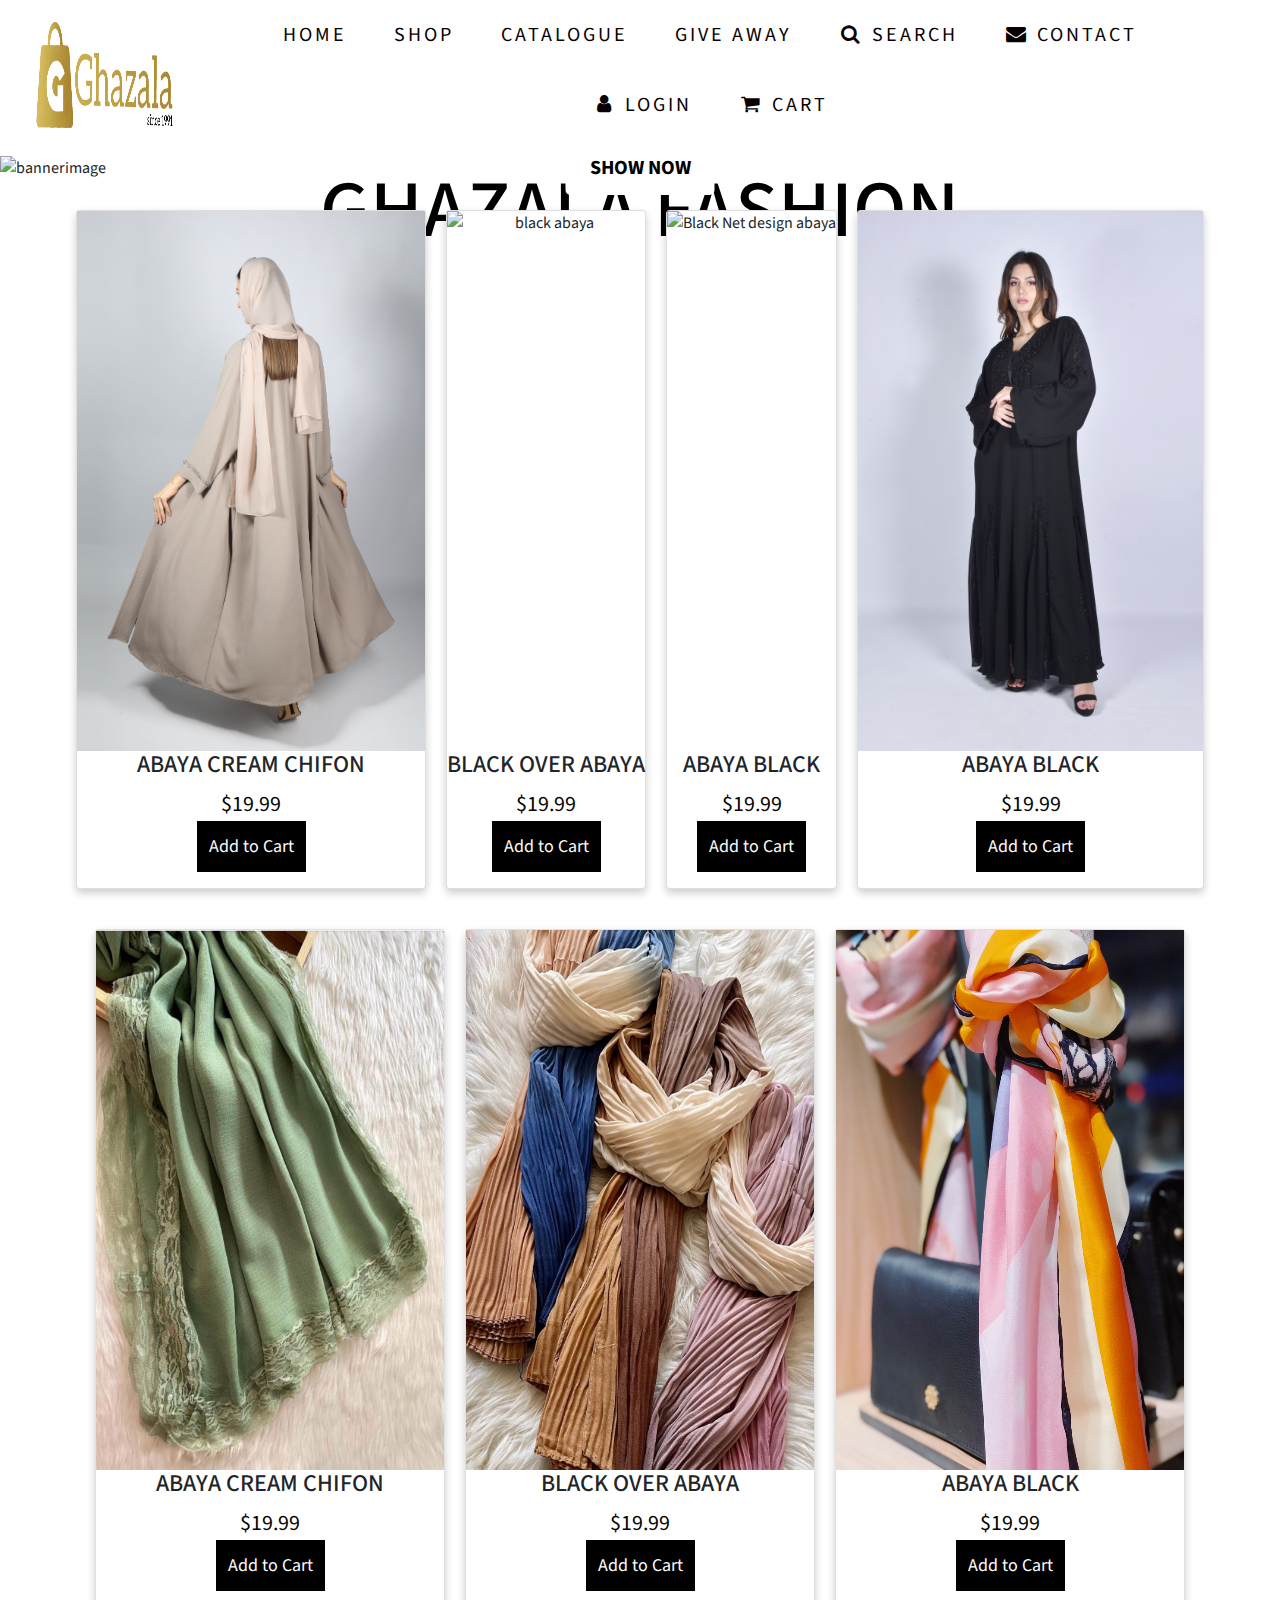
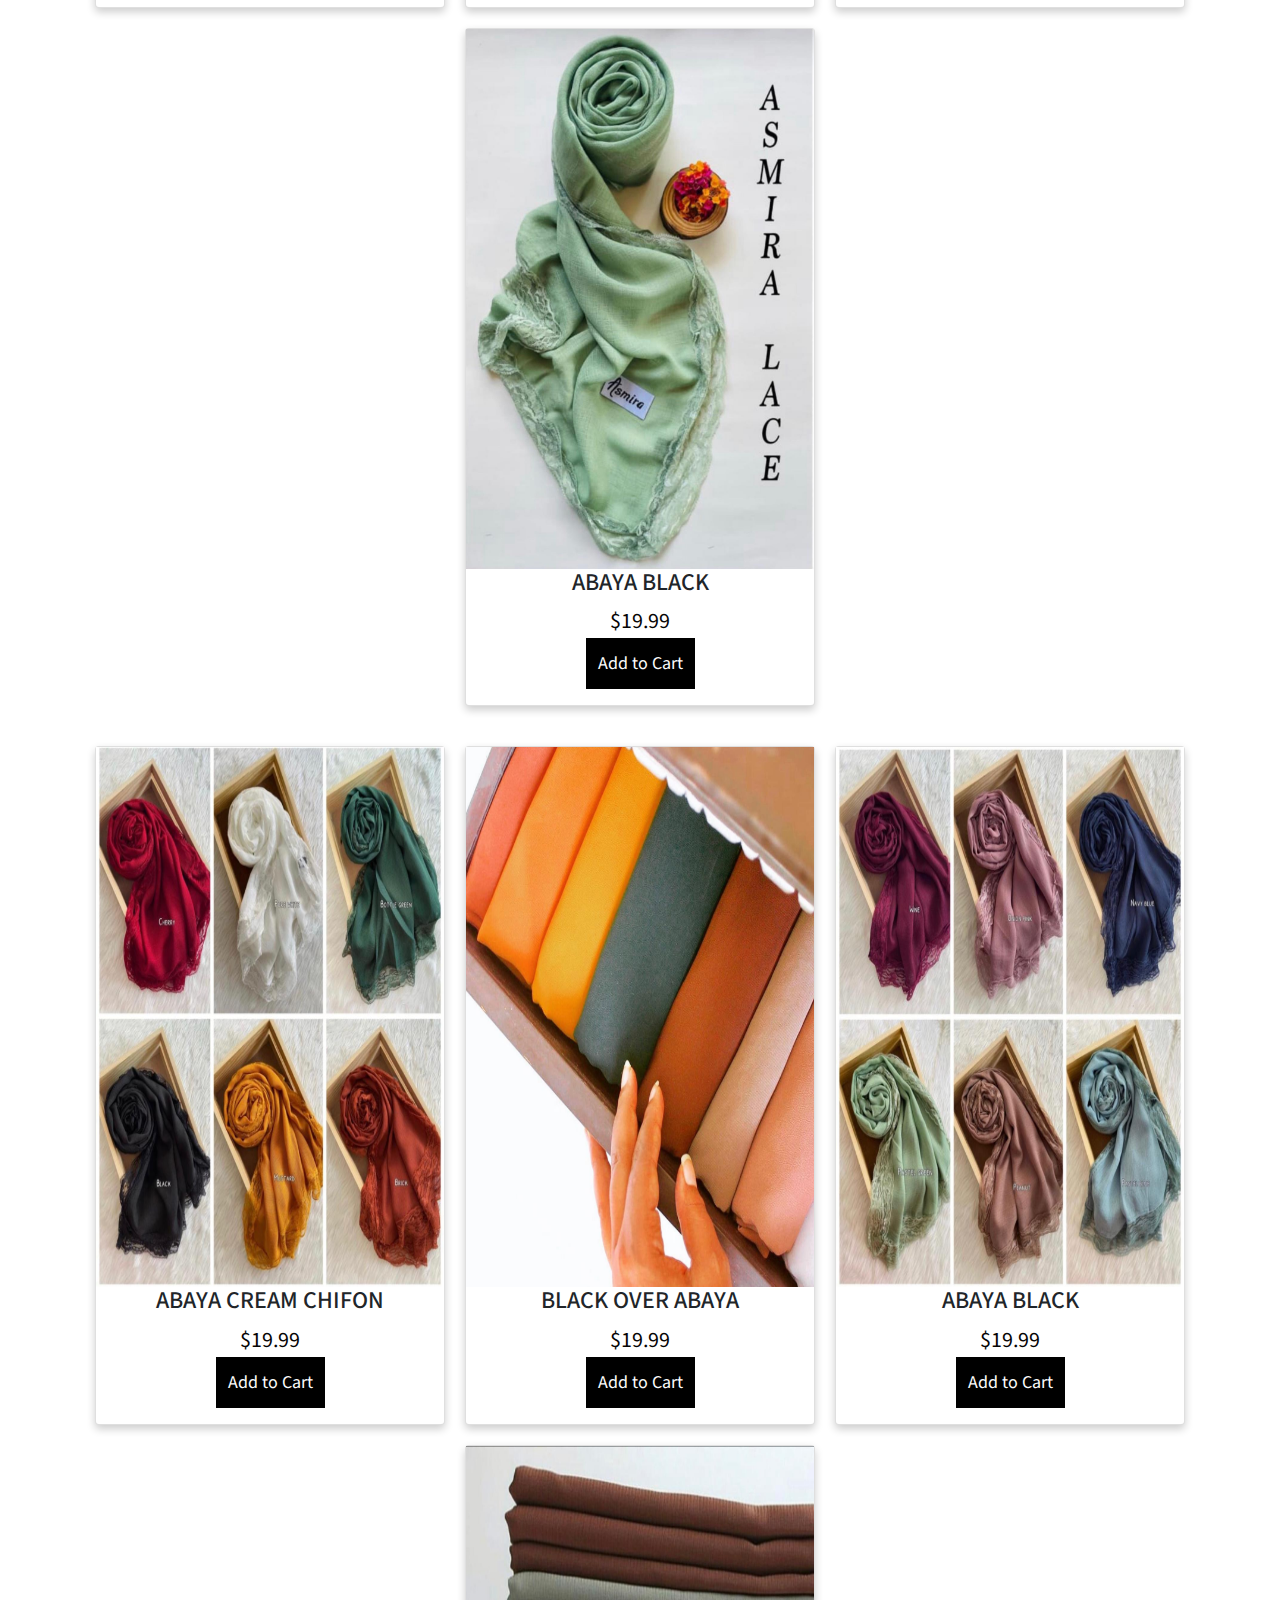
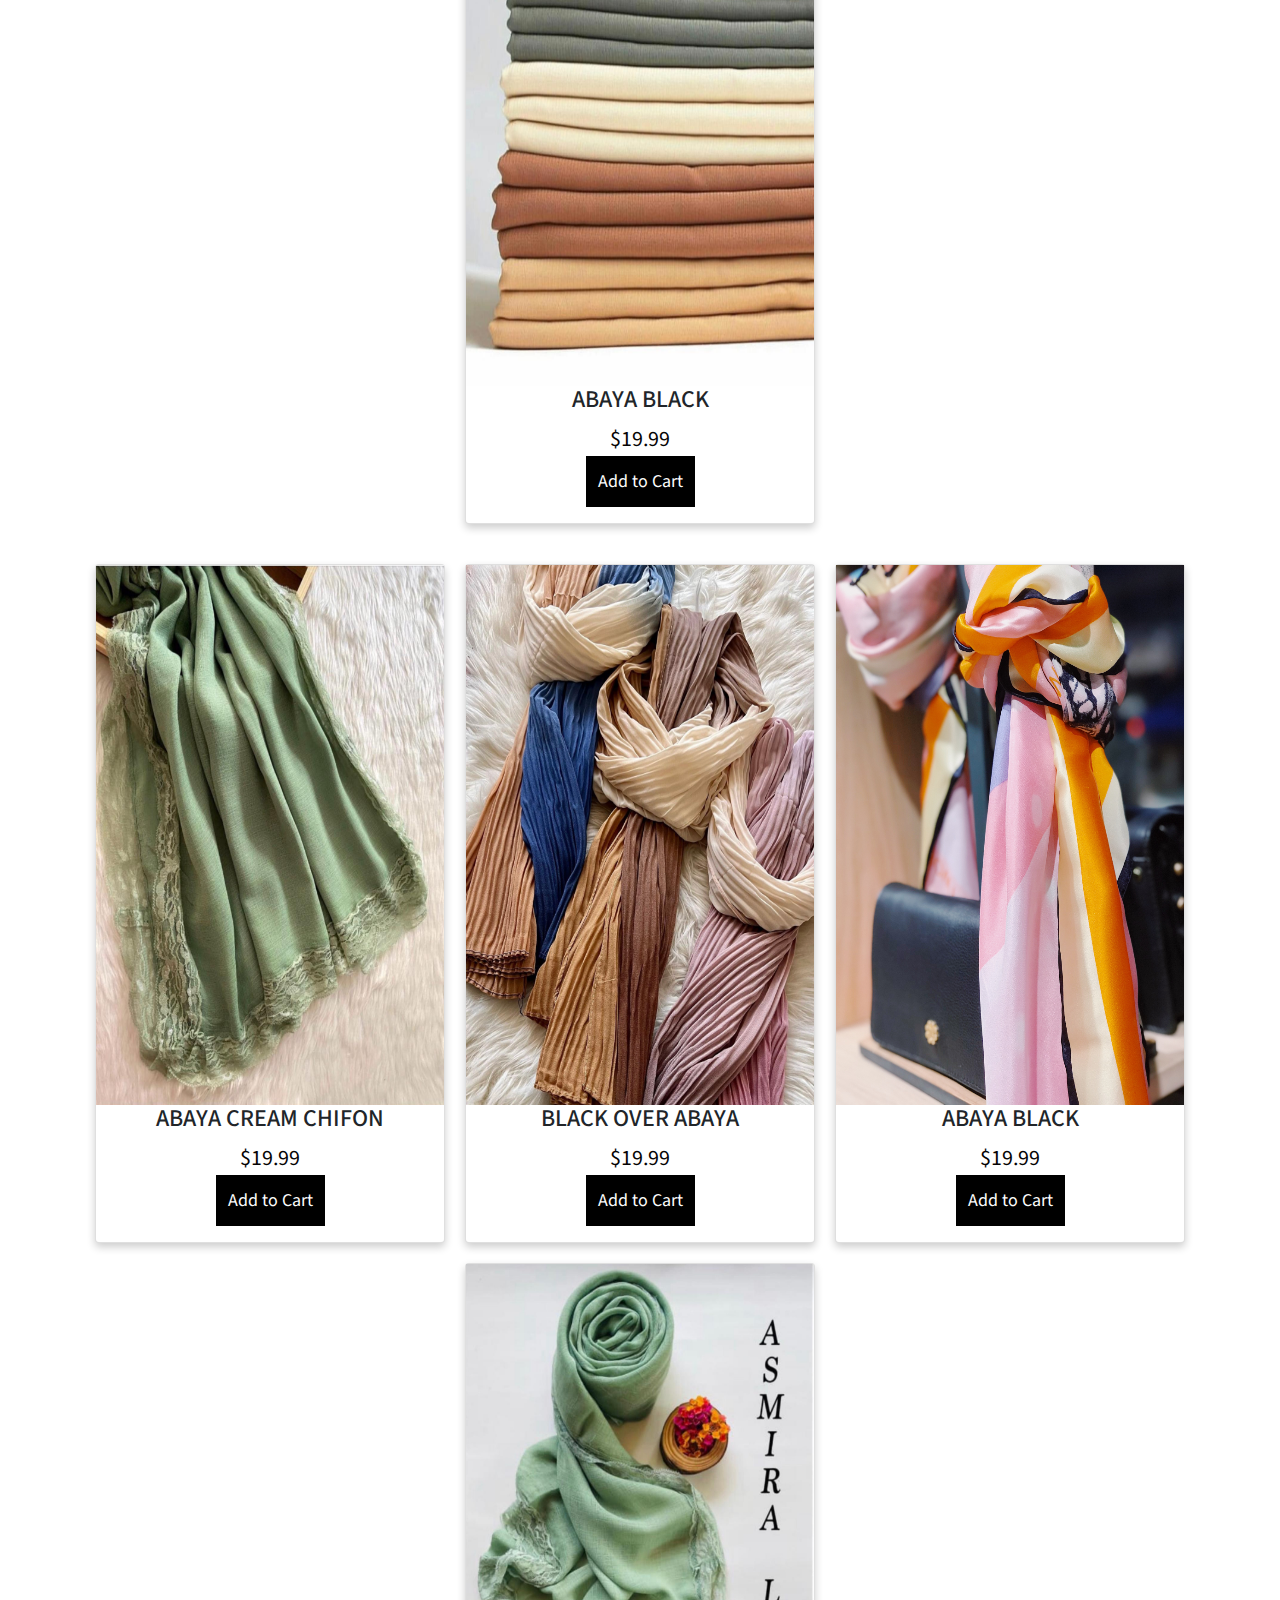
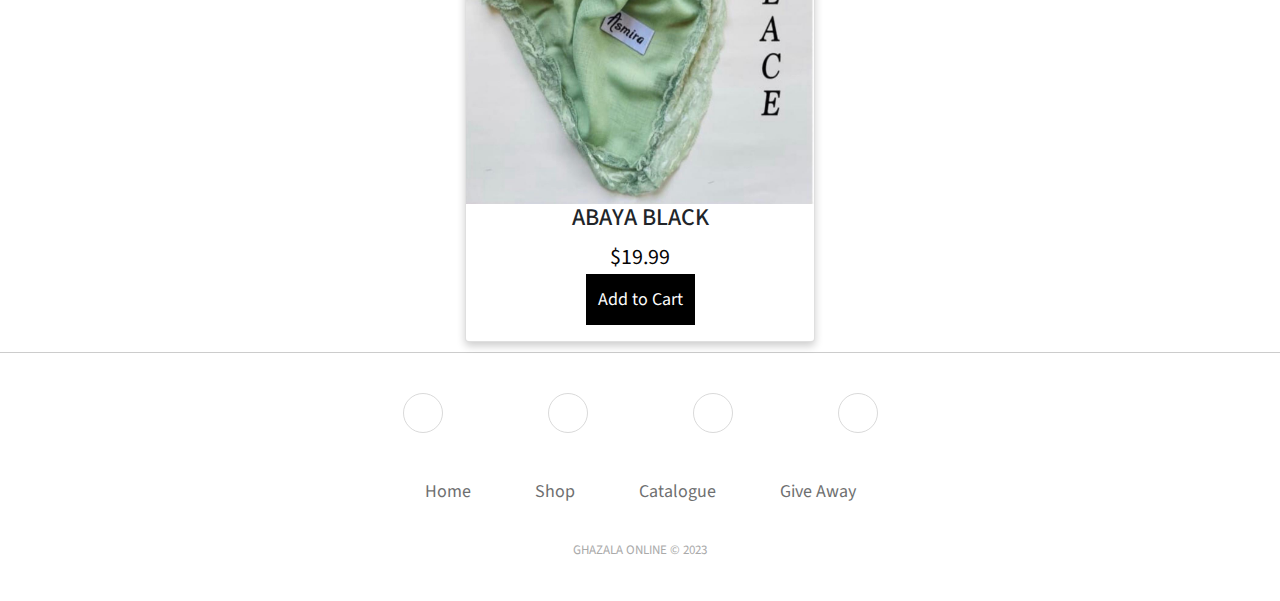
==== Shop.html @ be844b47 "first commit" ====
<!DOCTYPE html>
<html>
<head>
    <title>My Page</title>
    <link rel="stylesheet" href="style.css">
    <!-- Load an icon library -->
    <link rel="stylesheet" href="https://cdnjs.cloudflare.com/ajax/libs/font-awesome/4.7.0/css/font-awesome.min.css"> 
    <link href="https://fonts.googleapis.com/css?family=Source+Sans+Pro&display=swap" rel="stylesheet">  
    <link rel="stylesheet" href="https://cdnjs.cloudflare.com/ajax/libs/twitter-bootstrap/4.1.3/css/bootstrap.min.css">
    <link rel="stylesheet" href="https://cdnjs.cloudflare.com/ajax/libs/ionicons/2.0.1/css/ionicons.min.css">
</head>
<body>
     <header>
            <!-- Navigation bar -->
            <div class="navigation-bar">
                <img class="logo" src="images/Project 12_2.png" alt="ghazala logo">
                <ul>
                    <li><a href="index.html">Home</a></li>
                    <li><a href="Shop.html">Shop</a></li>
                    <li><a href="Catalogue.html">Catalogue</a></li>
                    <li><a href="Give.html">Give Away</a></li>
                    <!-- Loaded from icon library -->
                    <li><a href="#"><i class="fa fa-fw fa-search"></i> Search</a></li> 
                    <li><a href="contact.html"><i class="fa fa-fw fa-envelope"></i> Contact</a></li> 
                    <li><a href="login.html"><i class="fa fa-fw fa-user"></i> Login</a></li> 
                    <li><a href="#"><i class="fa fa-fw fa-shopping-cart"></i> Cart</a></li> 
                </ul>
            </div>
         
     </header>
     <!-- Banner image -->
     <div class="bannerimg">
        <img src="images/banner2.jpg" alt="bannerimage" width="100%" height="auto">
        <h1 class="heading" style="color: black;" >GHAZALA FASHION</h1>
        <button class="btn"><B>SHOW NOW</B></button>
        
     </div>

     <div class="product_card">

        <div class="card">
          <div class="card_dis">
            <img class="image" src="images/product1.jpg" alt="cream colour abaya" style="width:100%">
            <h4 class="heading1">Abaya Cream Chifon</h4>
            <p class="price">$19.99</p>
            <p><button>Add to Cart</button></p>
          </div>
        </div>
      
        <div class="card">
          <div class="card_dis">
            <img class="image" src="images/product2.jpg" alt="black abaya" style="width:100%">
            <h4 class="heading1">Black Over Abaya</h4>
            <p class="price">$19.99</p>
            <p><button>Add to Cart</button></p>
          </div>
        </div>
      
        <div class="card">
          <div class="card_dis">
            <img class="image" src="images/product3.jpg" alt="Black Net design abaya" style="width:100%">
            <h4 class="heading1">Abaya Black</h4>
            <p class="price">$19.99</p>
            <p><button>Add to Cart</button></p>
          </div>
        </div>
      
        <div class="card">
            <div class="card_dis">
                <img class="image" src="images/product4.jpg" alt="Black Net design abaya" style="width:100%">
                <h4 class="heading1">Abaya Black</h4>
                <p class="price">$19.99</p>
                <p><button>Add to Cart</button></p>
            </div>
        </div>
    </div>

    <div class="product_card">

            <div class="card">
              <div class="card_dis">
                <img class="image" src="images/Scarfs/GREEN SHWAL.jpg" alt="cream colour abaya" style="width:100%">
                <h4 class="heading1">Abaya Cream Chifon</h4>
                <p class="price">$19.99</p>
                <p><button>Add to Cart</button></p>
              </div>
            </div>
          
            <div class="card">
              <div class="card_dis">
                <img class="image" src="images/Scarfs/shwal1.jpeg" alt="black abaya" style="width:100%">
                <h4 class="heading1">Black Over Abaya</h4>
                <p class="price">$19.99</p>
                <p><button>Add to Cart</button></p>
              </div>
            </div>
          
            <div class="card">
              <div class="card_dis">
                <img class="image" src="images/Scarfs/shawl2.jpg" alt="Black Net design abaya" style="width:100%">
                <h4 class="heading1">Abaya Black</h4>
                <p class="price">$19.99</p>
                <p><button>Add to Cart</button></p>
              </div>
            </div>
          
            <div class="card">
              <div class="card_dis">
                <img class="image" src="images/Scarfs/shawl3.jpg" alt="Black Net design abaya" style="width:100%">
                <h4 class="heading1">Abaya Black</h4>
                <p class="price">$19.99</p>
                <p><button>Add to Cart</button></p>
              </div>
            </div>
          
    </div>

    <div class="product_card">

        <div class="card">
          <div class="card_dis">
            <img class="image" src="images/Scarfs/shawl4.jpg" alt="cream colour abaya" style="width:100%">
            <h4 class="heading1">Abaya Cream Chifon</h4>
            <p class="price">$19.99</p>
            <p><button>Add to Cart</button></p>
          </div>
        </div>
      
        <div class="card">
          <div class="card_dis">
            <img class="image" src="images/Scarfs/shalw5.jpg" alt="black abaya" style="width:100%">
            <h4 class="heading1">Black Over Abaya</h4>
            <p class="price">$19.99</p>
            <p><button>Add to Cart</button></p>
          </div>
        </div>
      
        <div class="card">
          <div class="card_dis">
            <img class="image" src="images/Scarfs/shawl6.jpg" alt="Black Net design abaya" style="width:100%">
            <h4 class="heading1">Abaya Black</h4>
            <p class="price">$19.99</p>
            <p><button>Add to Cart</button></p>
          </div>
        </div>
      
        <div class="card">
          <div class="card_dis">
            <img class="image" src="images/Scarfs/shawl7.jpg" alt="Black Net design abaya" style="width:100%">
            <h4 class="heading1">Abaya Black</h4>
            <p class="price">$19.99</p>
            <p><button>Add to Cart</button></p>
          </div>
        </div>
      
    </div>
          
    <div class="product_card">

        <div class="card">
          <div class="card_dis">
            <img class="image" src="images/Scarfs/GREEN SHWAL.jpg" alt="cream colour abaya" style="width:100%">
            <h4 class="heading1">Abaya Cream Chifon</h4>
            <p class="price">$19.99</p>
            <p><button>Add to Cart</button></p>
          </div>
        </div>
      
        <div class="card">
          <div class="card_dis">
            <img class="image" src="images/Scarfs/shwal1.jpeg" alt="black abaya" style="width:100%">
            <h4 class="heading1">Black Over Abaya</h4>
            <p class="price">$19.99</p>
            <p><button>Add to Cart</button></p>
          </div>
        </div>
      
        <div class="card">
          <div class="card_dis">
            <img class="image" src="images/Scarfs/shawl2.jpg" alt="Black Net design abaya" style="width:100%">
            <h4 class="heading1">Abaya Black</h4>
            <p class="price">$19.99</p>
            <p><button>Add to Cart</button></p>
          </div>
        </div>
      
        <div class="card">
          <div class="card_dis">
            <img class="image" src="images/Scarfs/shawl3.jpg" alt="Black Net design abaya" style="width:100%">
            <h4 class="heading1">Abaya Black</h4>
            <p class="price">$19.99</p>
            <p><button>Add to Cart</button></p>
          </div>
        </div>
      
</div>
    


      
    
    
   
     
    <div class="footer-basic"> 
        <footer>
            <span class="social"><a href="#"><i class="icon ion-social-instagram"></i></a><a href="#"><i class="icon ion-social-snapchat"></i></a><a href="#"><i class="icon ion-social-twitter"></i></a><a href="#"><i class="icon ion-social-facebook"></i></a></span>
                <ul class="list-inline">
                    <li><a href="index.html">Home</a></li>
                    <li><a href="Shop.html">Shop</a></li>
                    <li><a href="Catalogue.html">Catalogue</a></li>
                    <li><a href="Give.html">Give Away</a></li>
                </ul>
                <p class="copyright">GHAZALA ONLINE © 2023</p>
        </footer>
    </div>
    <!-- <script src="https://cdnjs.cloudflare.com/ajax/libs/jquery/3.2.1/jquery.min.js"></script>
    <script src="https://cdnjs.cloudflare.com/ajax/libs/twitter-bootstrap/4.1.3/js/bootstrap.bundle.min.js"></script> -->
</body>
</body>
</html>
---- style.css ----
/* Body */
body {
    background: white;
    color: rgb(24, 13, 13);
    font-family: Arial, Helvetica, sans-serif;
    margin: 0;
    padding: 0;
}
* {
    font-family: 'Source Sans Pro', sans-serif;
  }

  /* navigation bar */
header a{
    color: rgb(8, 1, 1);
    text-decoration: none;
    text-transform: uppercase;
    
}
div{
    display: flex;
    justify-content: space-between;

}
.navigation-bar ul {
    padding: 0px;
    margin-right: 50px;
    text-align: center;
    letter-spacing: 3px;
    vertical-align:top;
    font-size: 20px;
    font-family: 'Source Sans Pro', sans-serif;
  }

ul{
    margin: 0;
    padding: 0;
    list-style-type: none;
}
li{
    display: inline-block;
    margin: 20px;
}

  /* logo */

.logo{
    display: inline-block;
    vertical-align: top;
    width: 150px;
    height: auto;
    margin-right: 10px;
    margin-top: 3px; 
    margin-left: 30px;

}

/* bannerimage */
.bannerimg{
    
    position: relative;

}
/* Style the button and place it in the middle of the BANNER IMAGE/image */
.bannerimg .btn {
    position: absolute;
    top: 50%;
    left: 50%;
    transform: translate(-50%, -50%);
    -ms-transform: translate(-50%, -50%);
    background-color: WHITE;
    color: BLACK;
    font-size: 20px;
    padding: 12px 24px;
    border: none;
    cursor: pointer;
    border-radius: 5px;
  }

/* heading in the banner image */
.heading{
    position: absolute;
    color: white;
    top: 30%;
    left: 25%;
    font-size: 80px;
}


/* Product cards */

.card {
    box-shadow: 0 4px 8px 0 rgba(0, 0, 0, 0.2);
    max-width: 350px;
    text-align: center;
    font-family: arial;
    margin: 10px;
  }
  
  .product_card {
    display: flex;
    flex-wrap: wrap;
    justify-content: center;
    margin-top: 20px;
    
  }
  
  .card_dis {
    display: flex;
    flex-direction: column;
    align-items: center;
  }
  
  .price {
    color: rgb(6, 4, 4);
    font-size: 22px;
    margin: 0;
  }
  
  .card button {
    border: none;
    margin: 0;
    outline: 0;
    padding: 12px;
    color: rgb(252, 252, 252);
    background-color: #000;
    text-align: center;
    cursor: pointer;
    width: 100%;
    font-size: 18px;
  }
  
  .card button:hover {
    opacity: 0.7;
  }

 h4{
    margin: 0;
    text-transform: uppercase;
 }
  
.heading{
    position: absolute;
    color: rgb(251, 251, 251);
    top: 30%;
    left: 25%;
    font-size: 80px;
}

.image{
    width: 354px;
    height: 540px;
}

.product-row-heading {
    margin: 0;
    text-align: center;
  }

/* footer */
/* footer{
    background: #7b8862;
    padding: 10px 20px;
    text-transform: uppercase;
    color: rgb(8, 1, 1);
} */

.footer-basic {
    padding: 40px 0;
    background-color: #ffffff;
    color: #4b4c4d;
    display: flex;
    flex-direction: column;
    align-items: center;
    justify-content: center;
    border-top: 1px solid #ccc;
  }

  
  .footer-basic ul {
    padding:0;
    list-style:none;
    text-align:center;
    font-size:18px;
    line-height:1.6;
    margin-bottom:0;
  }
  
  .footer-basic li {
    padding:0 10px;
  }
  
  .footer-basic ul a {
    color:inherit;
    text-decoration:none;
    opacity:0.8;
  }
  
  .footer-basic ul a:hover {
    opacity:1;
  }
  
  .footer-basic .social {
    display: flex;
    justify-content: space-between;
    text-align: center;
    padding-bottom: 25px;
  }
  
  .footer-basic .social > a {
    font-size:24px;
    width:40px;
    height:40px;
    line-height:40px;
    display:inline-block;
    text-align:center;
    border-radius:50%;
    border:1px solid #ccc;
    margin:0 8px;
    color:inherit;
    opacity:0.75;
  }
  
  .footer-basic .social > a:hover {
    opacity:0.9;
  }
  
  .footer-basic .copyright {
    margin-top:15px;
    text-align:center;
    font-size:13px;
    color:#aaa;
    margin-bottom:0;
  }


/* Login */

form {
	display: flex;
	flex-direction: column;
    width: 400px;
}

label {
	font-size: 18px;
	margin-bottom: 10px;
    
	
}
.container {
	
    display: flex;
    justify-content: center;
    align-items: center;
    height: 60vh;
	background-color: #fff;
	margin-bottom: 20px;
	border-radius: 10px;
	width: 50px;
	text-align: center;
	box-shadow: 0 0 10px rgba(0,0,0,0.2);
}

input[type=text], input[type=password] {
	padding: 10px;
	margin-bottom: 20px;
	border: none;
	border-radius: 5px;
	background-color: #f2f2f2;
}

input[type=submit] {
	padding: 10px 20px;
	background-color: #878f87;
	color: #fff;
	border: none;
	border-radius: 5px;
	cursor: pointer;
	transition: background-color 0.3s;
}

input[type=submit]:hover {
	background-color: #616861;
}

.loginleft{
    margin-top: 0px; /* add margin to push the heading down */
  text-align: center;
}



/* contact */


/* Style inputs with type="text", select elements and textareas */
input[type=text], select, textarea {
    width: 100%; /* Full width */
    padding: 12px; /* Some padding */  
    border: 1px solid #ccc; /* Gray border */
    border-radius: 4px; /* Rounded borders */
    box-sizing: border-box; /* Make sure that padding and width stays in place */
    margin-top: 6px; /* Add a top margin */
    margin-bottom: 16px; /* Bottom margin */
    resize: vertical /* Allow the user to vertically resize the textarea (not horizontally) */
  }
  
  /* Style the submit button with a specific background color etc */
  input[type=submit] {
    background-color: rgb(109, 103, 103);
    color: white;
    padding: 12px 20px;
    border: none;
    border-radius: 4px;
    cursor: pointer;
    margin-top: 20px;
  }
  
  /* When moving the mouse over the submit button, add a darker green color */
  input[type=submit]:hover {
    background-color: #505351;
    
  }
  
  /* Add a background color and some padding around the form */
  .contactform {
    border-radius: 5px;
    background-color:rgb(174, 167, 167);
    padding: 20px;
    justify-content: center;
    
  }

/* @media (max-width: 900px) {
    .navigation-bar ul { position: static; transform: translateY(0); }
    header { justify-content: space-between; }
  } */
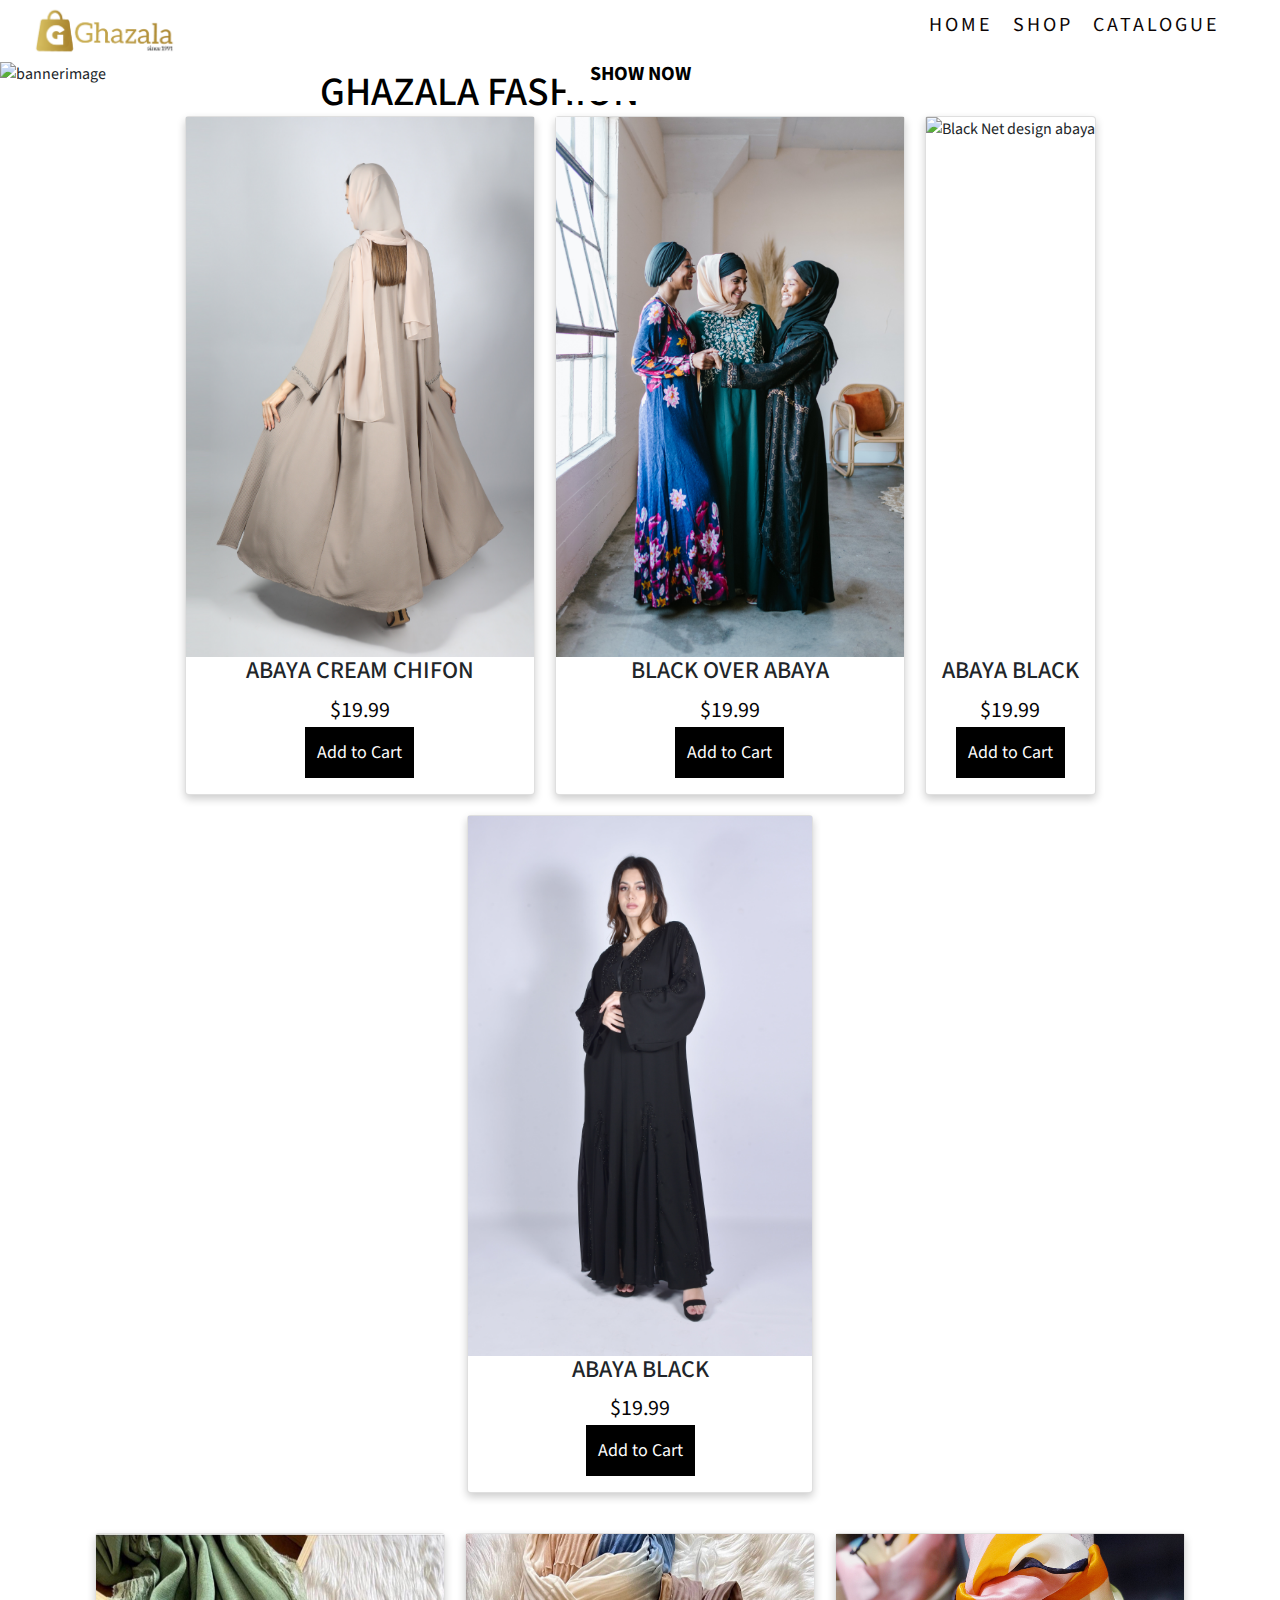
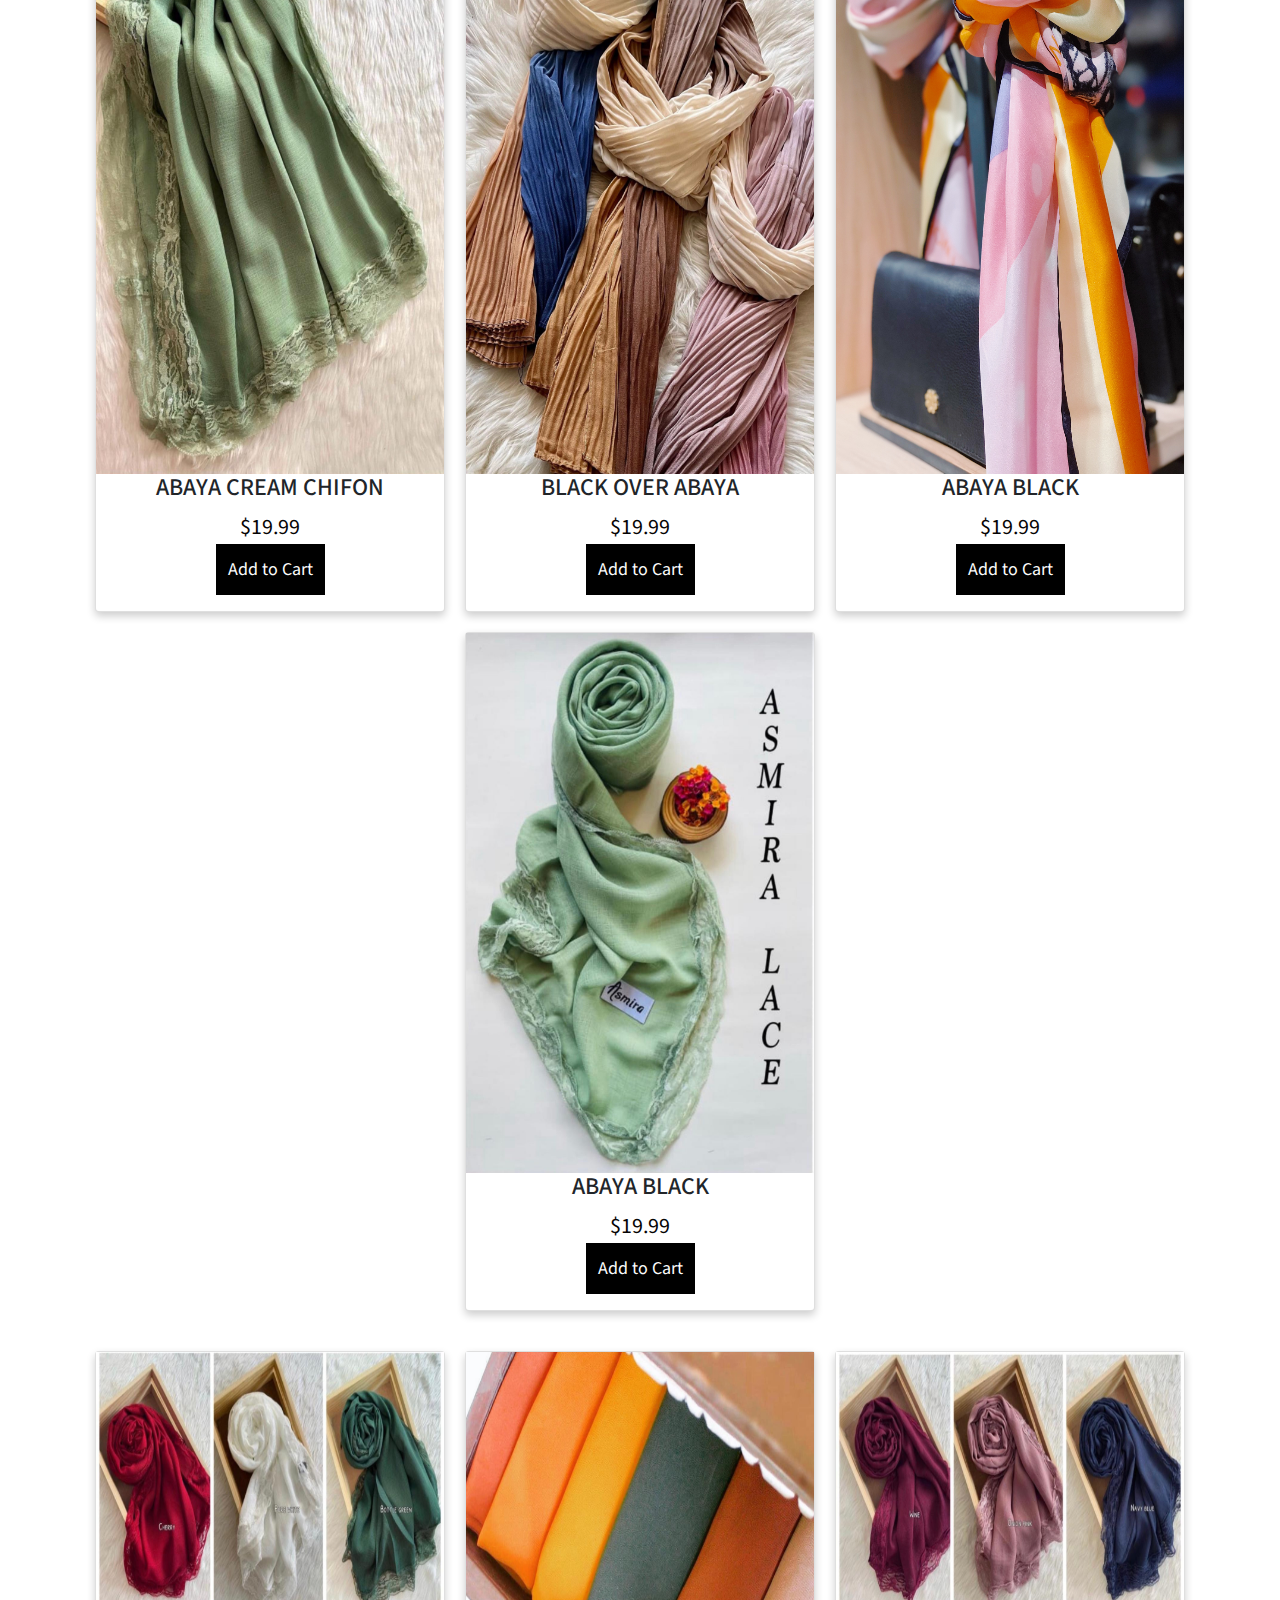
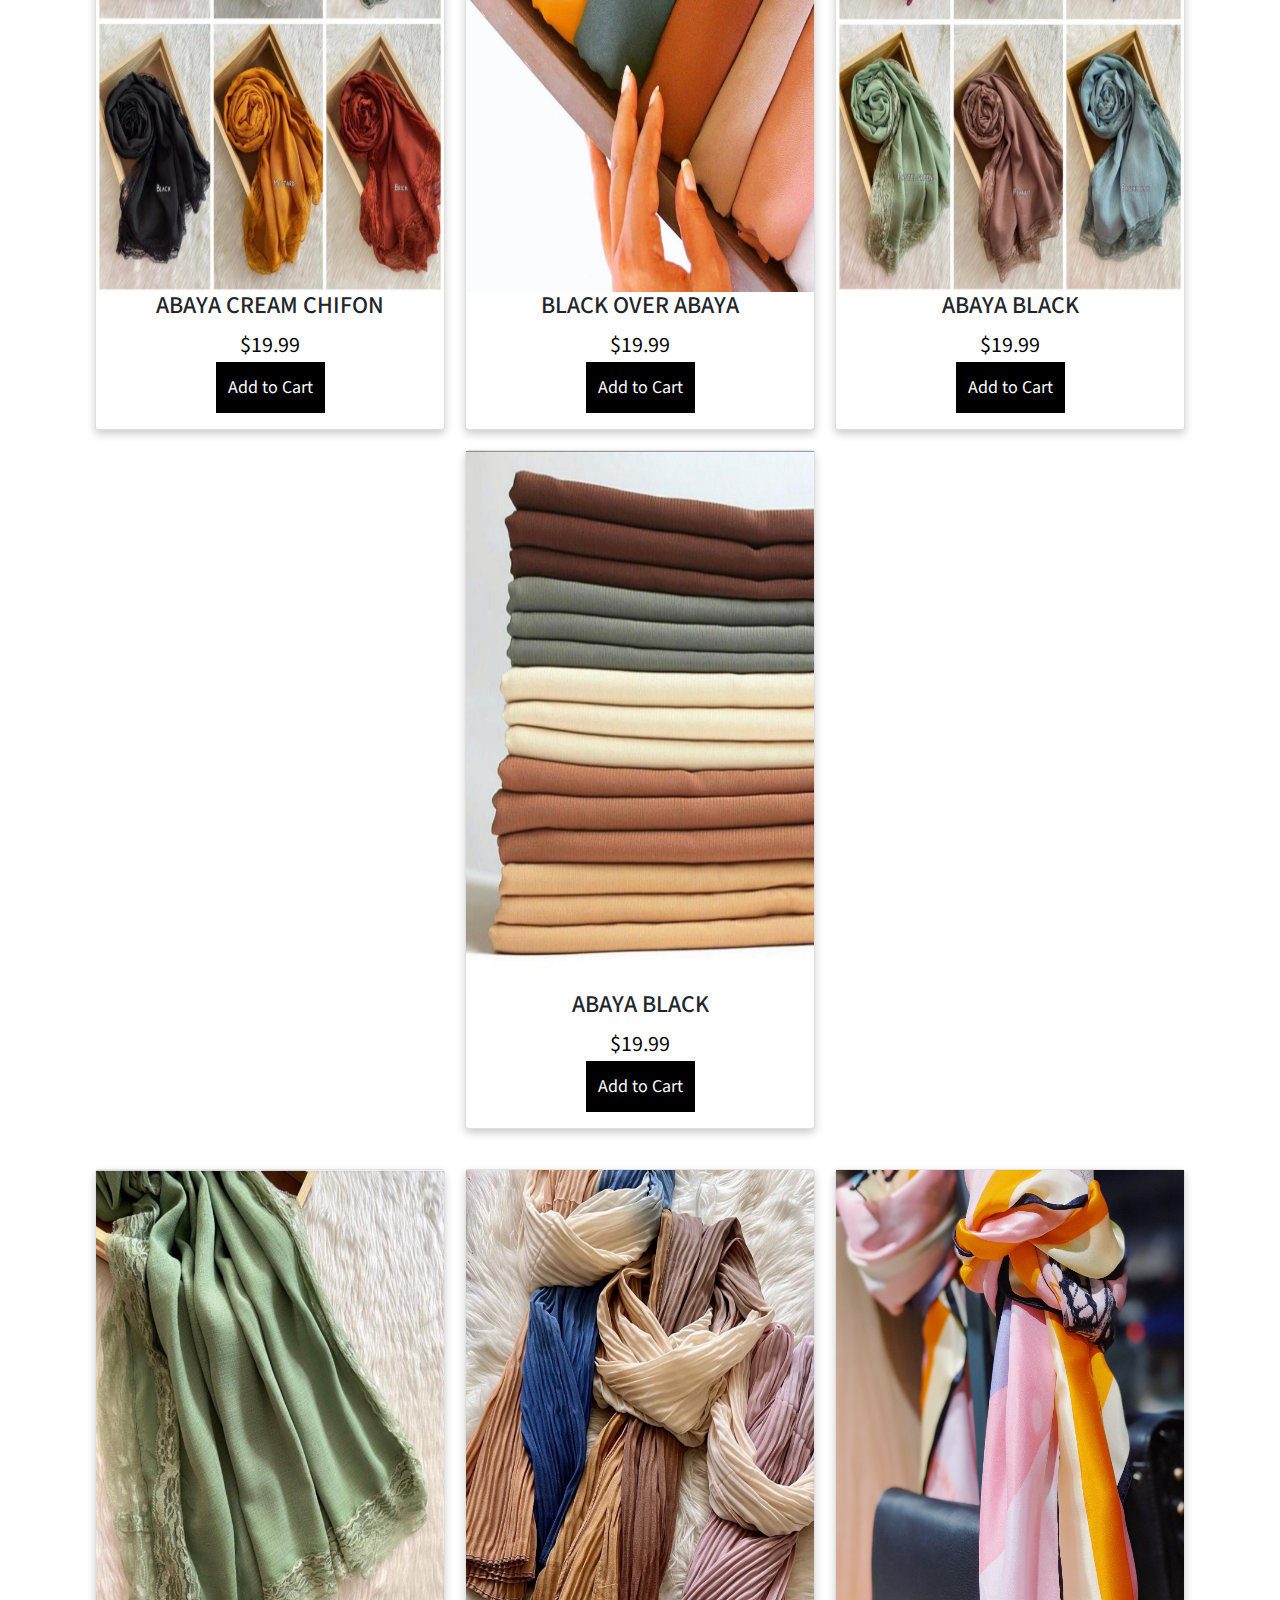
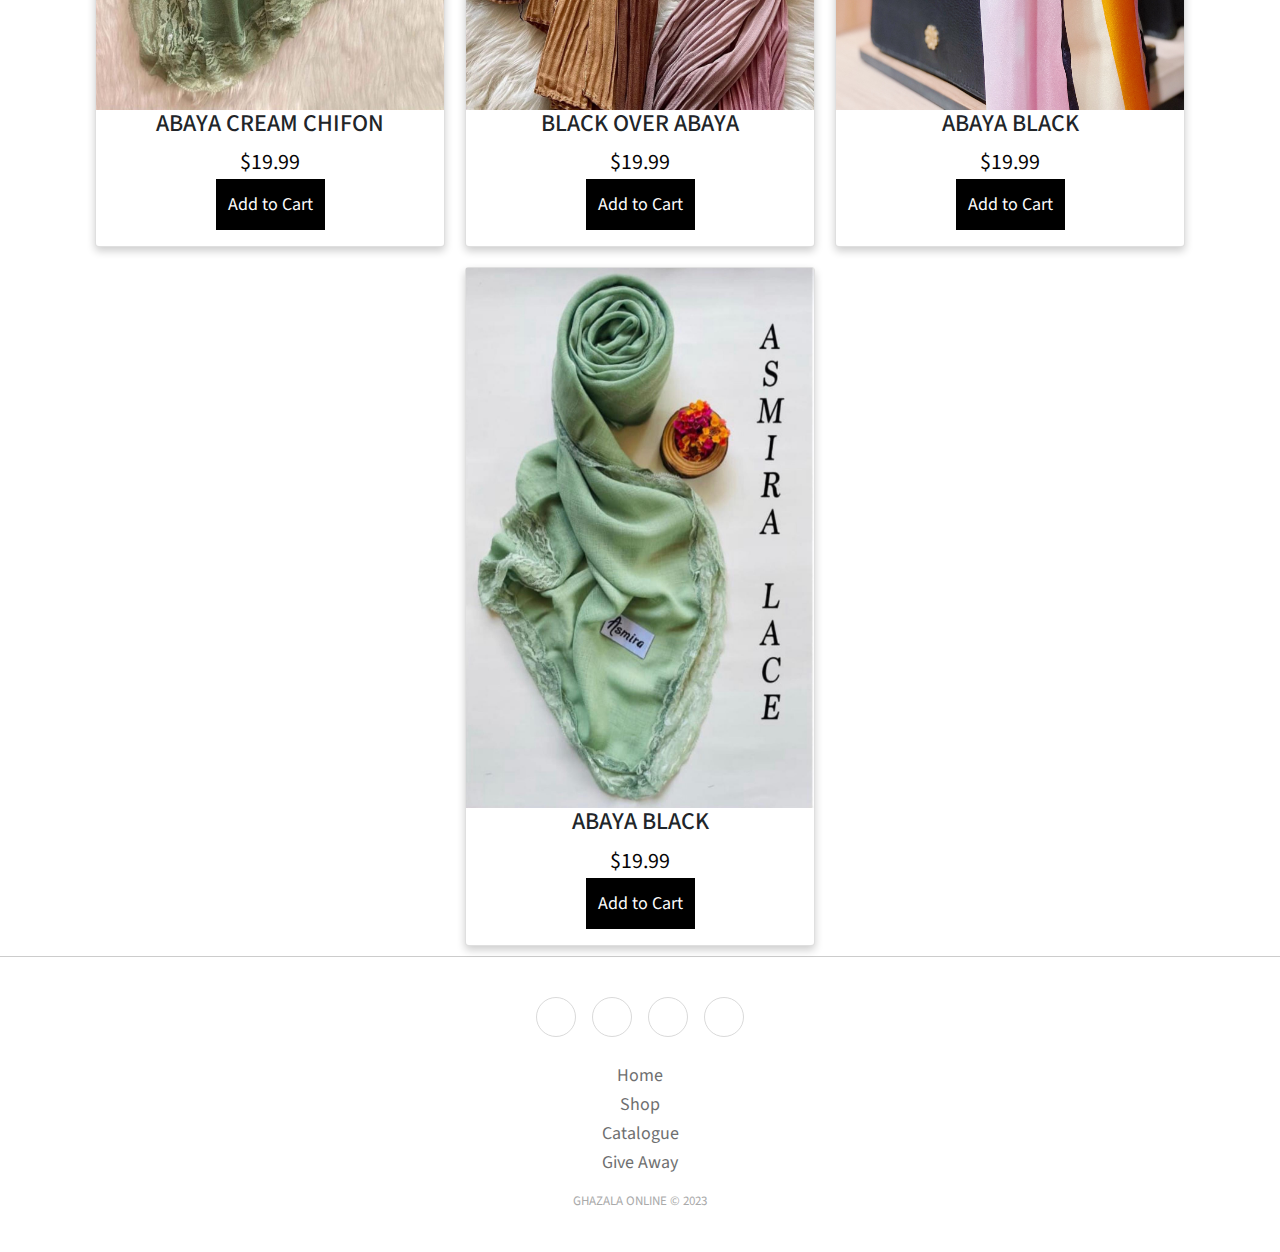
==== commit a554759f: "first commit" ====
--- a/Shop.html
+++ b/Shop.html
@@ -13,19 +13,20 @@
      <header>
             <!-- Navigation bar -->
             <div class="navigation-bar">
-                <img class="logo" src="images/Project 12_2.png" alt="ghazala logo">
-                <ul>
-                    <li><a href="index.html">Home</a></li>
-                    <li><a href="Shop.html">Shop</a></li>
-                    <li><a href="Catalogue.html">Catalogue</a></li>
-                    <li><a href="Give.html">Give Away</a></li>
-                    <!-- Loaded from icon library -->
-                    <li><a href="#"><i class="fa fa-fw fa-search"></i> Search</a></li> 
-                    <li><a href="contact.html"><i class="fa fa-fw fa-envelope"></i> Contact</a></li> 
-                    <li><a href="login.html"><i class="fa fa-fw fa-user"></i> Login</a></li> 
-                    <li><a href="#"><i class="fa fa-fw fa-shopping-cart"></i> Cart</a></li> 
-                </ul>
-            </div>
+              <img class="logo" src="images/Project 12_2.png" alt="ghazala logo">
+              <ul class="menu">
+                  <li><a href="index.html">Home</a></li>
+                  <li><a href="Shop.html">Shop</a></li>
+                  <li><a href="Catalogue.html">Catalogue</a></li>
+                  <!-- <li><a href="Give.html">Give Away</a></li> -->
+                  <!-- Loaded from icon library -->
+                  <!-- <li><a href="#"><i class="fa fa-fw fa-search"></i> Search</a></li> 
+                  <li><a href="contact.html"><i class="fa fa-fw fa-envelope"></i> Contact</a></li> 
+                  <li><a href="login.html"><i class="fa fa-fw fa-user"></i> Login</a></li> 
+                  <li><a href="#"><i class="fa fa-fw fa-shopping-cart"></i> Cart</a></li>  -->
+              </ul>
+              <div class="menu-icon">&#9776;</div>
+          </div>
          
      </header>
      <!-- Banner image -->
@@ -49,7 +50,7 @@
       
         <div class="card">
           <div class="card_dis">
-            <img class="image" src="images/product2.jpg" alt="black abaya" style="width:100%">
+            <img class="image" src="images/product5.jpg" alt="black abaya" style="width:100%">
             <h4 class="heading1">Black Over Abaya</h4>
             <p class="price">$19.99</p>
             <p><button>Add to Cart</button></p>
--- a/style.css
+++ b/style.css
@@ -33,7 +33,33 @@
     font-family: 'Source Sans Pro', sans-serif;
   }
 
-ul{
+  .menu-icon {
+    font-size: 20px;
+    cursor: pointer;
+    display: none;
+  }
+  
+  .menu {
+    list-style: none;
+    display: flex;
+    margin: 0;
+    padding: 0;
+  }
+  
+  .menu li {
+    padding: 10px;
+  }
+  
+  .menu li a {
+    color: rgb(12, 5, 5);
+    text-decoration: none;
+  }
+  
+  .menu li a:hover {
+    text-decoration: underline;
+  }
+  
+/* ul{
     margin: 0;
     padding: 0;
     list-style-type: none;
@@ -41,7 +67,7 @@
 li{
     display: inline-block;
     margin: 20px;
-}
+} */
 
   /* logo */
 
@@ -332,8 +358,38 @@
     justify-content: center;
     
   }
-
-/* @media (max-width: 900px) {
+/* 
+@media (max-width: 900px) {
     .navigation-bar ul { position: static; transform: translateY(0); }
     header { justify-content: space-between; }
-  } */+  } */
+
+  /* Media query for small screens */
+@media screen and (max-width: 600px) {
+  .menu {
+    display: none;
+  }
+  
+  .menu-icon {
+    display: block;
+  }
+  
+  nav ul li {
+    display: block;
+    text-align: center;
+  }
+
+  .heading{
+    display: none;
+}
+}
+
+@media screen and (min-width: 820px){
+  .heading{
+    position: absolute;
+    color: white;
+    top: 30%;
+    left: 25%;
+    font-size: 40px;
+  }
+}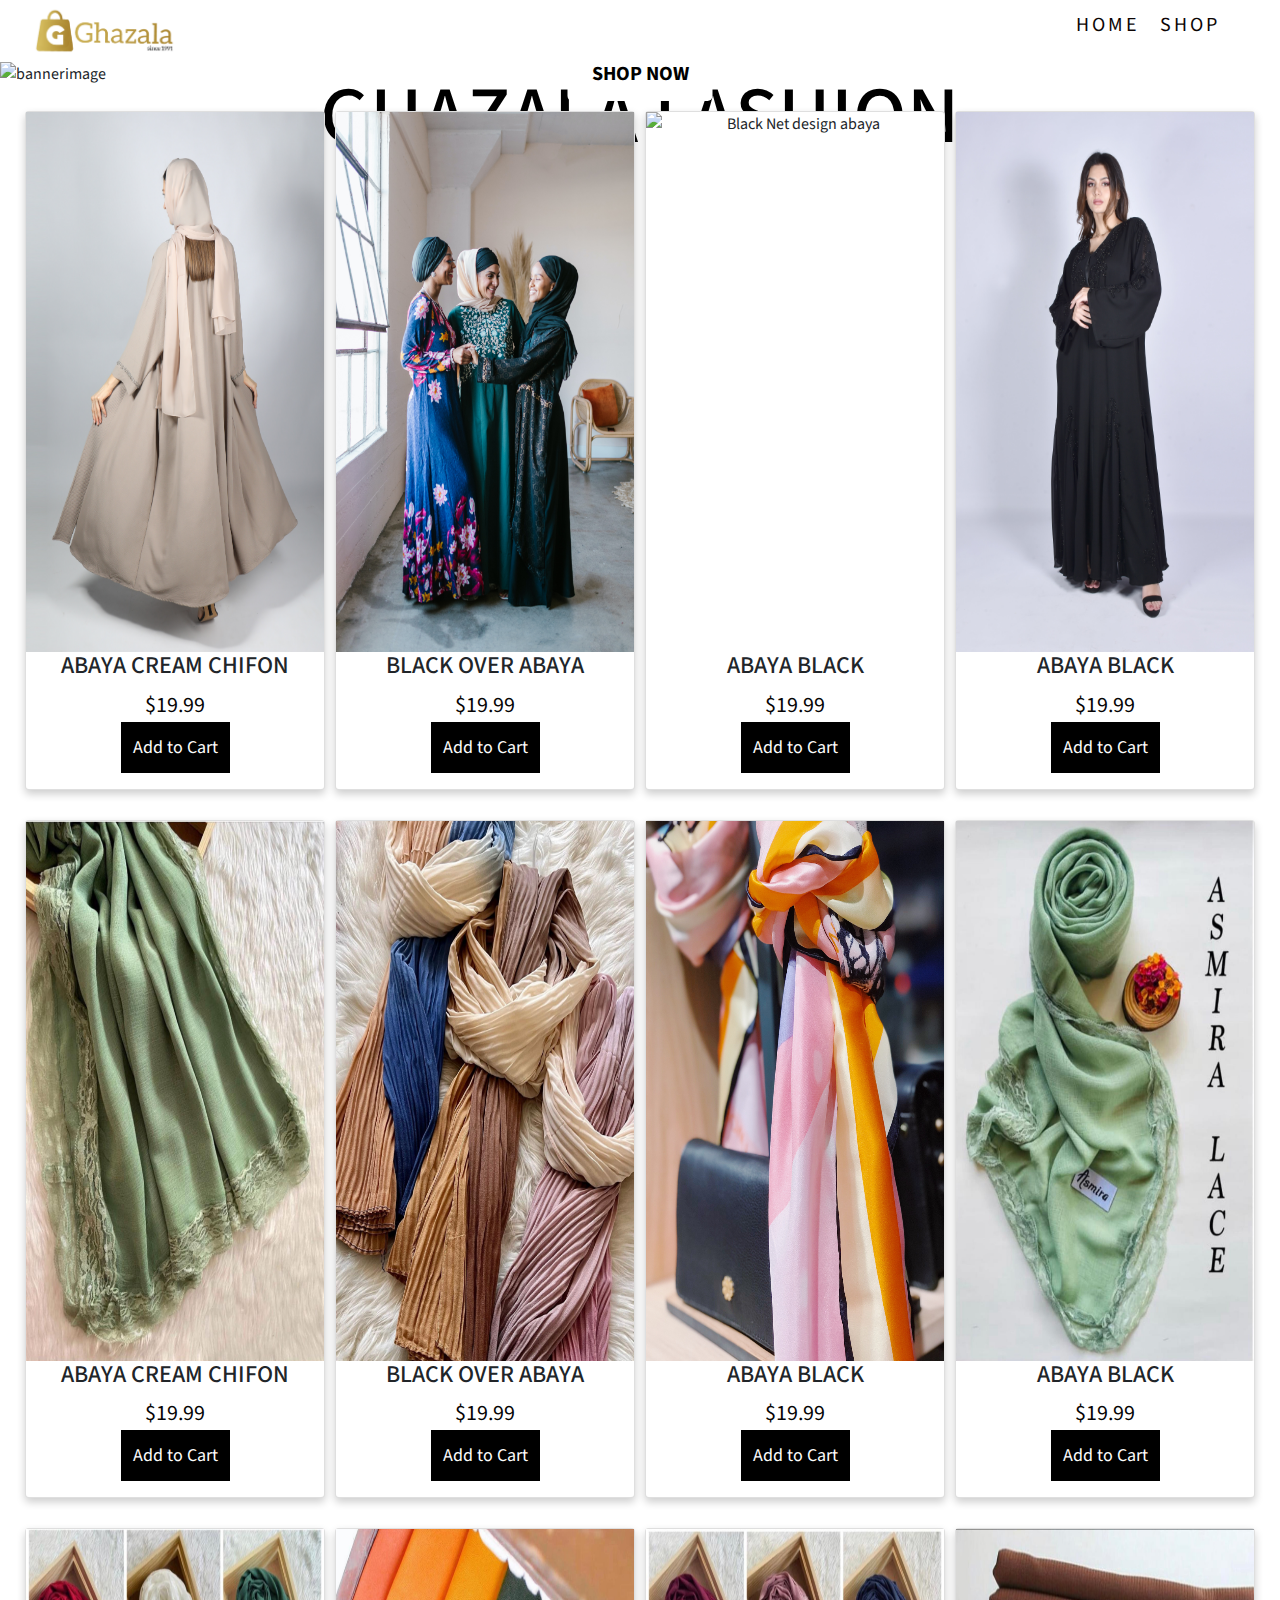
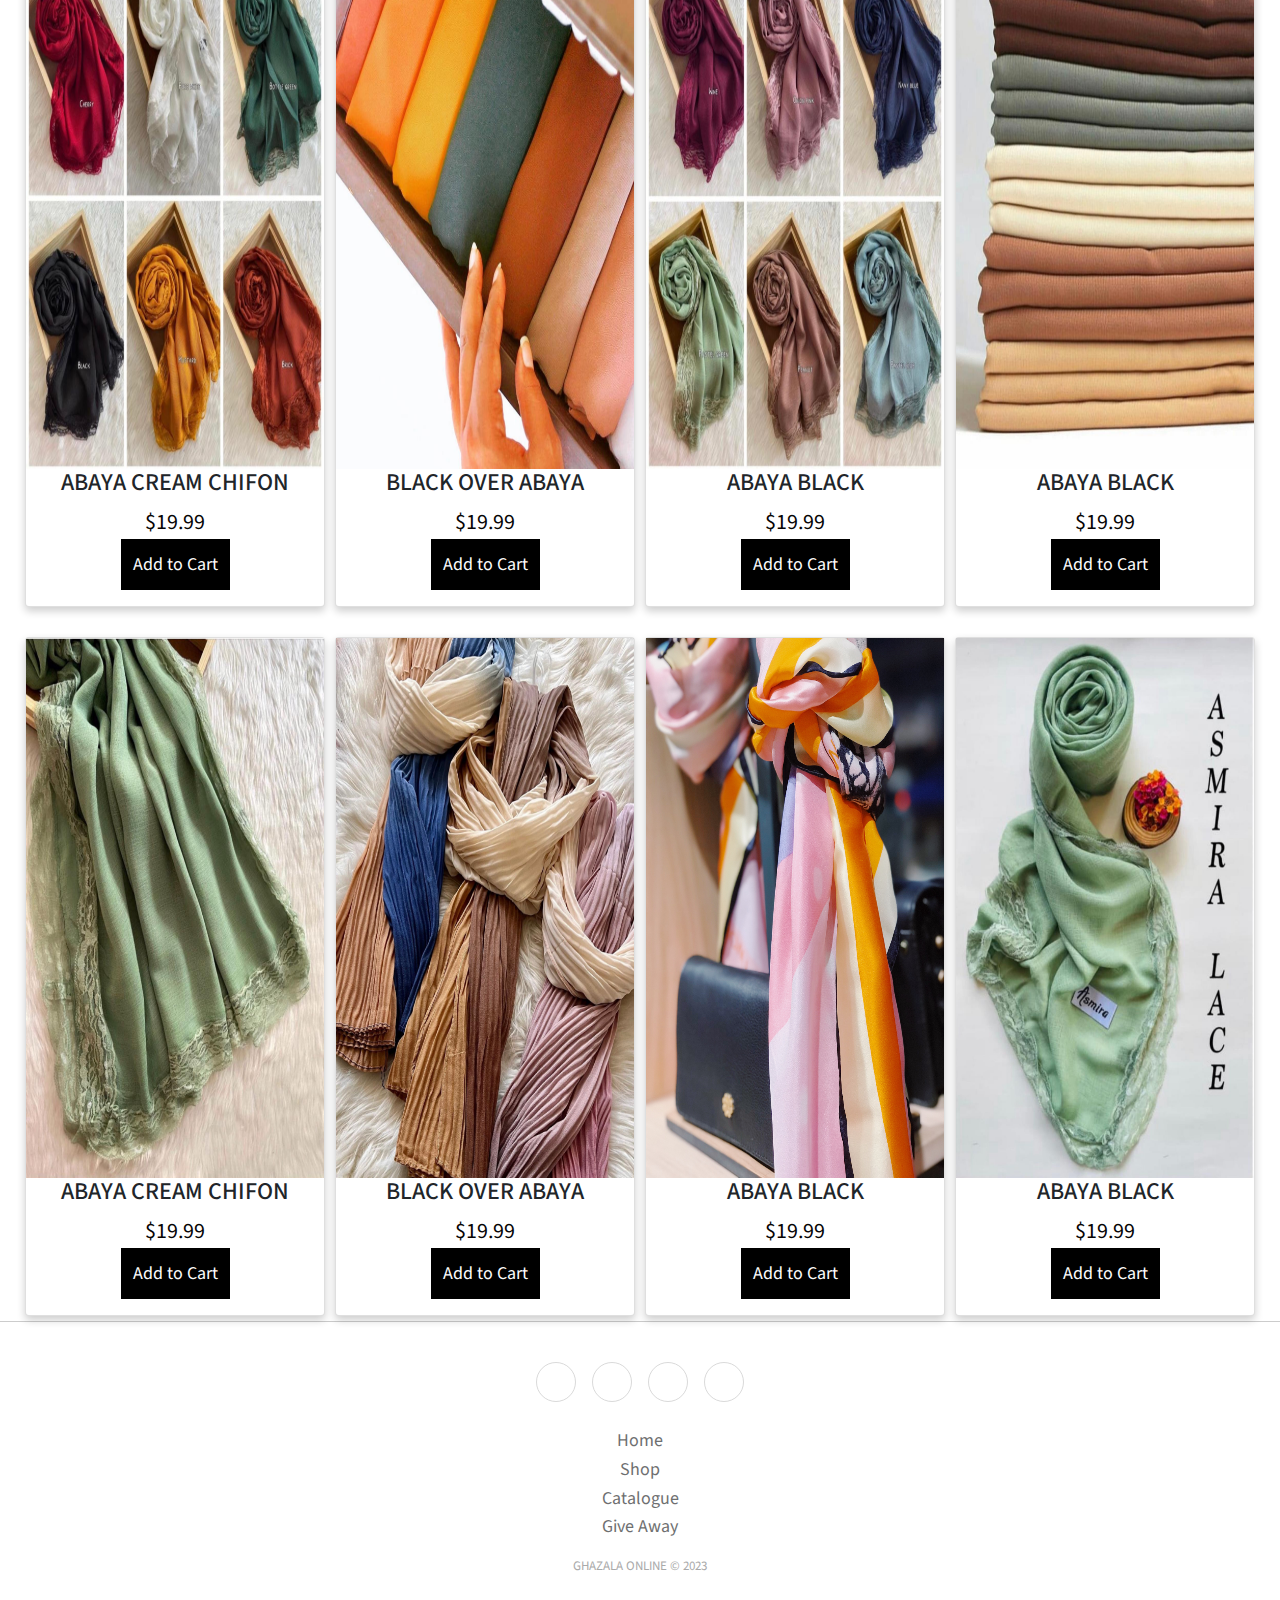
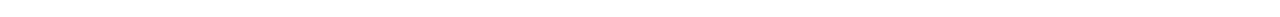
==== commit df97e34f: "first commit" ====
--- a/Shop.html
+++ b/Shop.html
@@ -17,7 +17,7 @@
               <ul class="menu">
                   <li><a href="index.html">Home</a></li>
                   <li><a href="Shop.html">Shop</a></li>
-                  <li><a href="Catalogue.html">Catalogue</a></li>
+                  <!-- <li><a href="Catalogue.html">Catalogue</a></li> -->
                   <!-- <li><a href="Give.html">Give Away</a></li> -->
                   <!-- Loaded from icon library -->
                   <!-- <li><a href="#"><i class="fa fa-fw fa-search"></i> Search</a></li> 
@@ -33,7 +33,7 @@
      <div class="bannerimg">
         <img src="images/banner2.jpg" alt="bannerimage" width="100%" height="auto">
         <h1 class="heading" style="color: black;" >GHAZALA FASHION</h1>
-        <button class="btn"><B>SHOW NOW</B></button>
+        <button class="btn"><B>SHOP NOW</B></button>
         
      </div>
 
--- a/style.css
+++ b/style.css
@@ -118,10 +118,10 @@
 
 .card {
     box-shadow: 0 4px 8px 0 rgba(0, 0, 0, 0.2);
-    max-width: 350px;
+    width: 300px; 
     text-align: center;
     font-family: arial;
-    margin: 10px;
+    margin: 5px;
   }
   
   .product_card {
@@ -372,24 +372,31 @@
   
   .menu-icon {
     display: block;
+    cursor: pointer;
   }
   
   nav ul li {
     display: block;
     text-align: center;
   }
+  
+  nav .menu.active {
+    display: flex;
+    flex-direction: column;
+  }
 
   .heading{
     display: none;
 }
 }
 
-@media screen and (min-width: 820px){
+@media screen and (max-width: 900px){
   .heading{
     position: absolute;
     color: white;
     top: 30%;
     left: 25%;
-    font-size: 40px;
-  }
-}+    font-size: 50px;
+  }
+}
+
